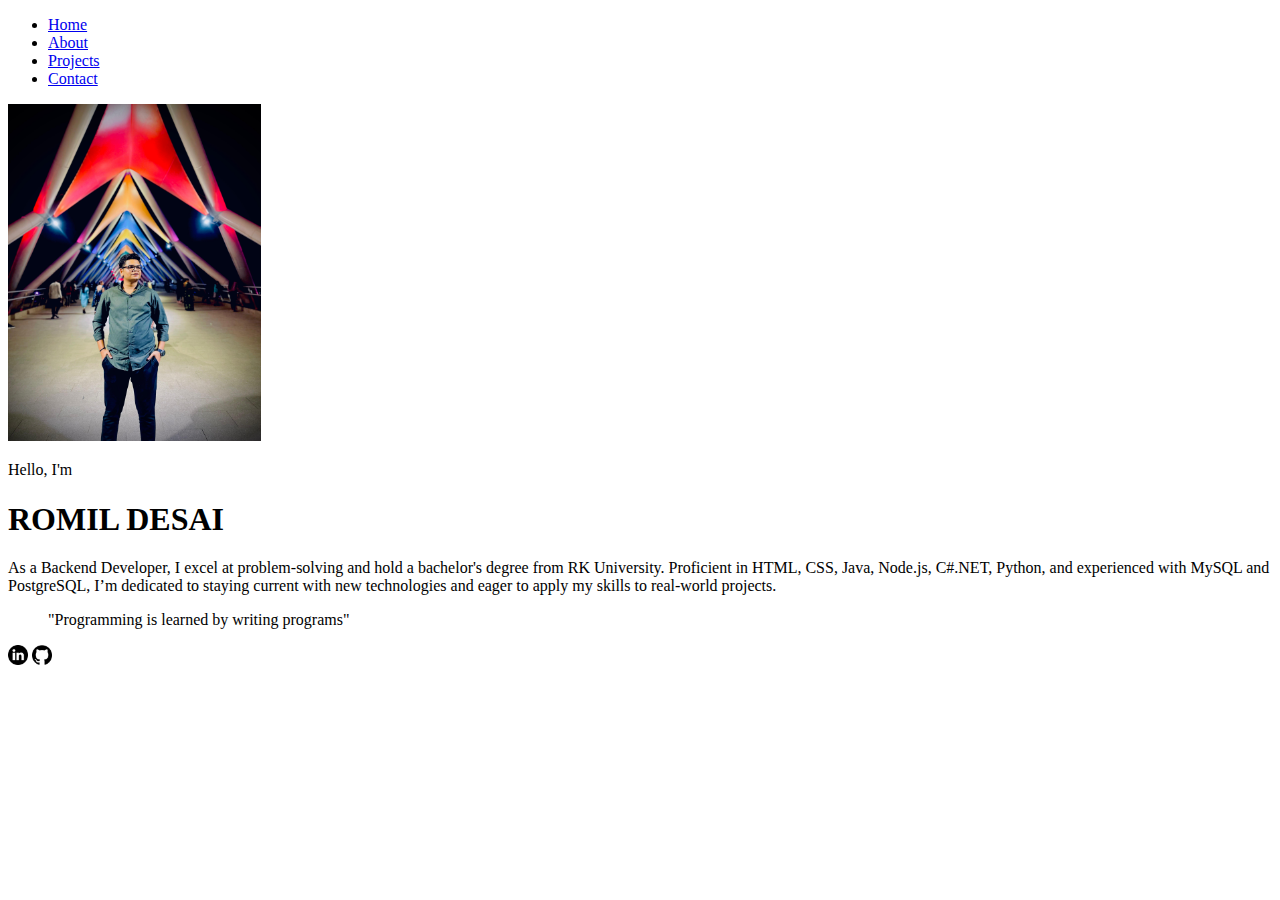
==== index.html @ 8ab374c5 "third" ====
<!DOCTYPE html>
<html lang="en">
  <head>
    <meta charset="UTF-8" />
    <meta http-equiv="X-UA-Compatible" content="IE=edge" />
    <meta name="viewport" content="width=device-width, initial-scale=1.0" />
    <title>My Portfolio</title>
  </head>
  <body>
    <nav id="desktop-nav">
      <div>
        <ul class="nav-links">
          <li><a href="index.html">Home</a></li>
          <li><a href="AboutMe.html">About</a></li>
          <li><a href="Project.html">Projects</a></li>
          <li><a href="Contact.html">Contact</a></li>
        </ul>
      </div>
    </nav>
    <section id="profile">
      <div class="section__pic-container">
        <img src="./assets/profile_photo.jpeg" alt="John Doe profile picture" height="20%" width="20%"/>
      </div>
      <div class="section__text">
        <p class="section__text__p1">Hello, I'm</p>
        <h1 class="title">ROMIL DESAI</h1>
        <p class="section__text__p2">As a Backend Developer, I excel at problem-solving and hold a bachelor's degree from RK University. Proficient in HTML, CSS, Java, Node.js, C#.NET, Python, and experienced with MySQL and PostgreSQL, 
          I’m dedicated to staying current with new technologies and eager to apply my skills to real-world projects.            
        </p>
        <blockquote class="section__text__p2">"Programming is learned by writing programs"</blockquote>
        <div class="btn-container">
         
          <!-- <button class="btn btn-color-1" onclick="location.href='./#contact'">
            Contact Info
          </button> -->
        </div>
        <div id="socials-container">
          <img
            src="./assets/linkedin.png"
            alt="My LinkedIn profile"
            class="icon"
            onclick="location.href='https://www.linkedin.com/in/romil-desai-9a4803206/'"
            height="20"
          />
          <img
            src="./assets/github.png"
            alt="My Github profile"
            class="icon"
            onclick="location.href='https://github.com/romildesai'"
            height="20"
          />
        </div>
      </div>
    </section>    
    <!-- <script src="script.js"></script> -->
  </body>
</html>
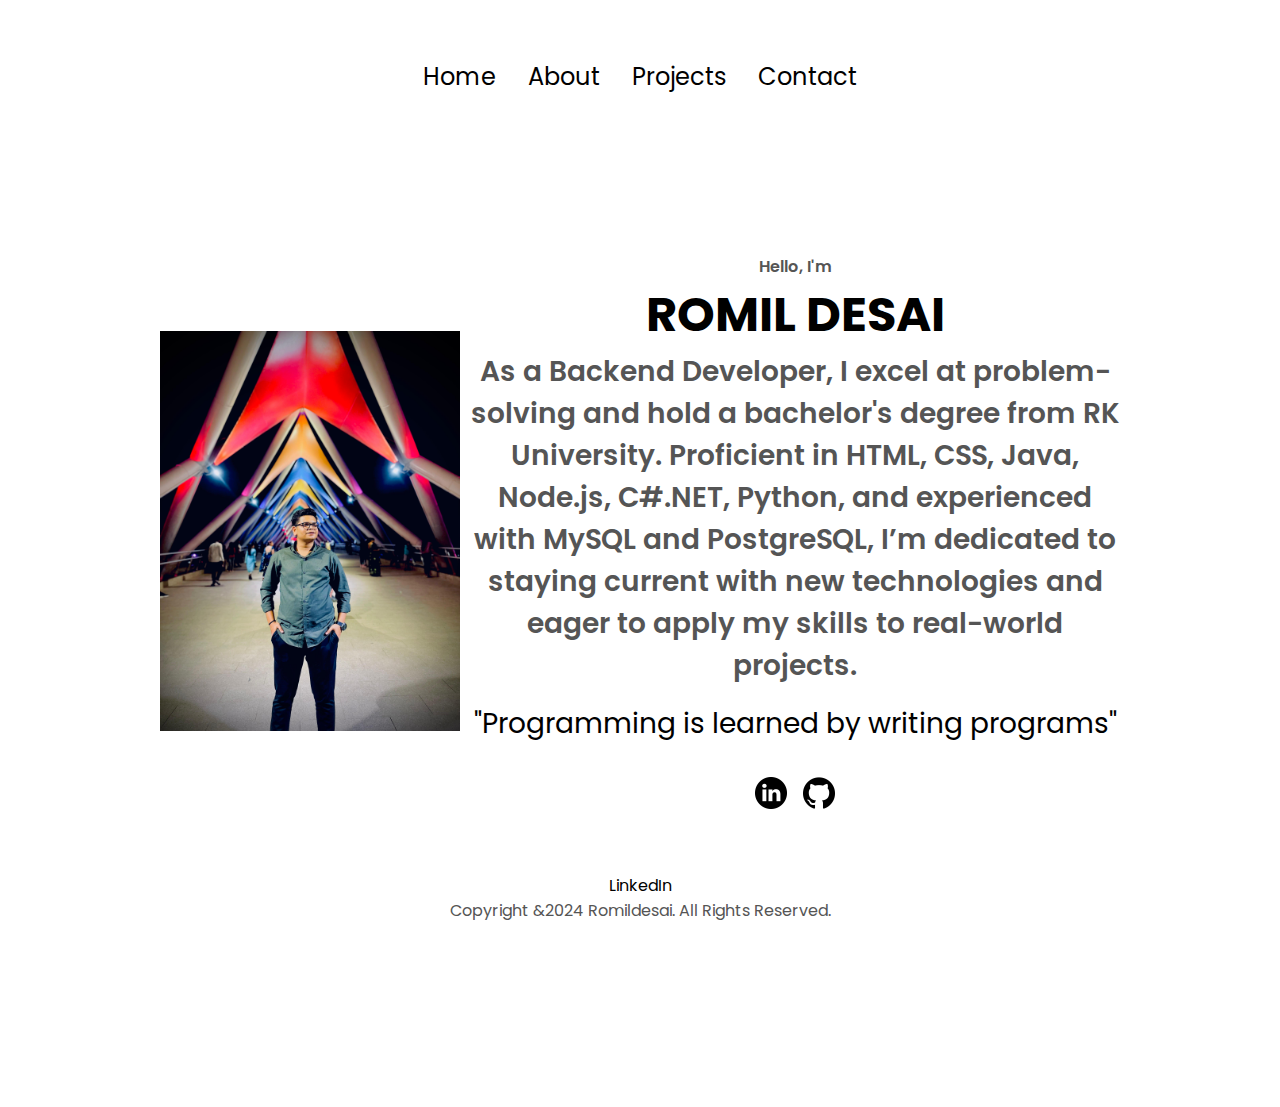
==== commit 400f201a: "last commit" ====
--- a/index.html
+++ b/index.html
@@ -5,6 +5,7 @@
     <meta http-equiv="X-UA-Compatible" content="IE=edge" />
     <meta name="viewport" content="width=device-width, initial-scale=1.0" />
     <title>My Portfolio</title>
+    <link rel="stylesheet" href="style.css" />
   </head>
   <body>
     <nav id="desktop-nav">
@@ -19,7 +20,7 @@
     </nav>
     <section id="profile">
       <div class="section__pic-container">
-        <img src="./assets/profile_photo.jpeg" alt="John Doe profile picture" height="20%" width="20%"/>
+        <img src="./assets/profile_photo.jpeg" height="100%" width="250%" style="margin-right: 230px;"/>
       </div>
       <div class="section__text">
         <p class="section__text__p1">Hello, I'm</p>
@@ -30,9 +31,7 @@
         <blockquote class="section__text__p2">"Programming is learned by writing programs"</blockquote>
         <div class="btn-container">
          
-          <!-- <button class="btn btn-color-1" onclick="location.href='./#contact'">
-            Contact Info
-          </button> -->
+          
         </div>
         <div id="socials-container">
           <img
@@ -52,6 +51,13 @@
         </div>
       </div>
     </section>    
-    <!-- <script src="script.js"></script> -->
+    <footer style="position: relative; top: 20%;">      
+      <p>
+          <a href="https://www.linkedin.com">LinkedIn</a></p>
+  
+  <p>Copyright &2024 Romildesai. All Rights Reserved.</p>
+  <script src="script.js"></script>
+</footer>
+    <script src="script.js"></script>
   </body>
 </html>
--- a/style.css
+++ b/style.css
@@ -0,0 +1,480 @@
+/* GENERAL */
+
+@import url("https://fonts.googleapis.com/css2?family=Poppins:wght@300;400;500;600&display=swap");
+
+* {
+  margin: 0;
+  padding: 0;
+}
+
+body {
+  font-family: "Poppins", sans-serif;
+}
+
+html {
+  scroll-behavior: smooth;
+}
+
+p {
+  color: rgb(85, 85, 85);
+}
+
+/* TRANSITION */
+
+a,
+.btn {
+  transition: all 300ms ease;
+}
+
+/* DESKTOP NAV */
+
+nav,
+.nav-links {
+  display: flex;
+}
+
+nav {
+  justify-content: space-around;
+  align-items: center;
+  height: 17vh;
+}
+
+.nav-links {
+  gap: 2rem;
+  list-style: none;
+  font-size: 1.5rem;
+}
+
+a {
+  color: black;
+  text-decoration: none;
+  text-decoration-color: rgb(116, 103, 103);
+}
+
+a:hover {
+  color: grey;
+  text-decoration: underline;
+  text-underline-offset: 1rem;
+  text-decoration-color: rgb(181, 181, 181);
+}
+
+.logo {
+  font-size: 2rem;
+}
+
+.logo:hover {
+  cursor: default;
+}
+
+/* HAMBURGER MENU */
+
+#hamburger-nav {
+  display: none;
+}
+
+.hamburger-menu {
+  position: relative;
+  display: inline-block;
+}
+
+.hamburger-icon {
+  display: flex;
+  flex-direction: column;
+  justify-content: space-between;
+  height: 24px;
+  width: 30px;
+  cursor: pointer;
+}
+
+.hamburger-icon span {
+  width: 100%;
+  height: 2px;
+  background-color: black;
+  transition: all 0.3 ease-in-out;
+}
+
+.menu-links {
+  position: absolute;
+  top: 100%;
+  right: 0;
+  background-color: rgb(255, 255, 255);
+  width: fit-content;
+  max-height: 0;
+  overflow: hidden;
+  transition: all 0.3 ease-in-out;
+}
+
+.menu-links a {
+  display: block;
+  padding: 10px;
+  text-align: center;
+  font-size: 1.5rem;
+  color: black;
+  text-decoration: none;
+  transition: all 0.3 ease-in-out;
+}
+
+.menu-links li {
+  list-style: none;
+}
+
+.menu-links.open {
+  max-height: 300px;
+}
+
+.hamburger-icon.open span:first-child {
+  transform: rotate(45deg) translate(10px, 5px);
+}
+
+.hamburger-icon.open span:nth-child(2) {
+  opacity: 0;
+}
+
+.hamburger-icon.open span:last-child {
+  transform: rotate(-45deg) translate(10px, -5px);
+}
+
+.hamburger-icon span:first-child {
+  transform: none;
+}
+
+.hamburger-icon span:first-child {
+  opacity: 1;
+}
+
+.hamburger-icon span:first-child {
+  transform: none;
+}
+
+/* SECTIONS */
+
+section {
+  padding-top: 4vh;
+  height: 96vh;
+  margin: 0 10rem;
+  box-sizing: border-box;
+  min-height: fit-content;
+}
+
+.section-container {
+  display: flex;
+}
+
+/* PROFILE SECTION */
+
+#profile {
+  display: flex;
+  justify-content: center;
+  gap: 5rem;
+  height: 80vh;
+}
+
+.section__pic-container {
+  display: flex;
+  height: 400px;
+  width: 400px;
+  margin: auto 0;
+}
+
+.section__text {
+  align-self: center;
+  text-align: center;
+}
+
+.section__text p {
+  font-weight: 600;
+}
+
+.section__text__p1 {
+  text-align: center;
+}
+
+.section__text__p2 {
+  font-size: 1.75rem;
+  margin-bottom: 1rem;
+}
+
+.title {
+  font-size: 3rem;
+  text-align: center;
+}
+
+#socials-container {
+  display: flex;
+  justify-content: center;
+  margin-top: 1rem;
+  gap: 1rem;
+}
+
+/* ICONS */
+
+.icon {
+  cursor: pointer;
+  height: 2rem;
+}
+
+/* BUTTONS */
+
+.btn-container {
+  display: flex;
+  justify-content: center;
+  gap: 1rem;
+}
+
+.btn {
+  font-weight: 600;
+  transition: all 300ms ease;
+  padding: 1rem;
+  width: 8rem;
+  border-radius: 2rem;
+}
+
+.btn-color-1,
+.btn-color-2 {
+  border: rgb(53, 53, 53) 0.1rem solid;
+}
+
+.btn-color-1:hover,
+.btn-color-2:hover {
+  cursor: pointer;
+}
+
+.btn-color-1,
+.btn-color-2:hover {
+  background: rgb(53, 53, 53);
+  color: white;
+}
+
+.btn-color-1:hover {
+  background: rgb(0, 0, 0);
+}
+
+.btn-color-2 {
+  background: none;
+}
+
+.btn-color-2:hover {
+  border: rgb(255, 255, 255) 0.1rem solid;
+}
+
+.btn-container {
+  gap: 1rem;
+}
+
+/* ABOUT SECTION */
+
+#about {
+  position: relative;
+}
+
+.about-containers {
+  gap: 2rem;
+  margin-bottom: 2rem;
+  margin-top: 2rem;
+}
+
+.about-details-container {
+  justify-content: center;
+  flex-direction: column;
+}
+
+.about-containers,
+.about-details-container {
+  display: flex;
+}
+
+.about-pic {
+  border-radius: 2rem;
+}
+
+.arrow {
+  position: absolute;
+  right: -5rem;
+  bottom: 2.5rem;
+}
+
+.details-container {
+  padding: 1.5rem;
+  flex: 1;
+  background: white;
+  border-radius: 2rem;
+  border: rgb(53, 53, 53) 0.1rem solid;
+  border-color: rgb(163, 163, 163);
+  text-align: center;
+}
+
+.section-container {
+  gap: 4rem;
+  height: 80%;
+}
+
+.section__pic-container {
+  height: 400px;
+  width: 400px;
+  margin: auto 0;
+}
+
+/* EXPERIENCE SECTION */
+
+#experience {
+  position: relative;
+}
+
+.experience-sub-title {
+  color: rgb(85, 85, 85);
+  font-weight: 600;
+  font-size: 1.75rem;
+  margin-bottom: 2rem;
+}
+
+.experience-details-container {
+  display: flex;
+  justify-content: center;
+  flex-direction: column;
+}
+
+.article-container {
+  display: flex;
+  text-align: initial;
+  flex-wrap: wrap;
+  flex-direction: row;
+  gap: 2.5rem;
+  justify-content: space-around;
+}
+
+article {
+  display: flex;
+  width: 10rem;
+  justify-content: space-around;
+  gap: 0.5rem;
+}
+
+article .icon {
+  cursor: default;
+}
+
+/* PROJECTS SECTION */
+
+#projects {
+  position: relative;
+}
+
+.color-container {
+  border-color: rgb(163, 163, 163);
+  background: rgb(250, 250, 250);
+}
+
+.project-img {
+  border-radius: 2rem;
+  width: 90%;
+  height: 90%;
+}
+
+.project-title {
+  margin: 1rem;
+  color: black;
+}
+
+.project-btn {
+  color: black;
+  border-color: rgb(163, 163, 163);
+}
+
+/* CONTACT */
+
+#contact {
+  display: flex;
+  justify-content: center;
+  flex-direction: column;
+  height: 70vh;
+}
+
+.contact-info-upper-container {
+  display: flex;
+  justify-content: center;
+  border-radius: 2rem;
+  border: rgb(53, 53, 53) 0.1rem solid;
+  border-color: rgb(163, 163, 163);
+  background: (250, 250, 250);
+  margin: 2rem auto;
+  padding: 0.5rem;
+}
+
+.contact-info-container {
+  display: flex;
+  align-items: center;
+  justify-content: center;
+  gap: 0.5rem;
+  margin: 1rem;
+}
+
+.contact-info-container p {
+  font-size: larger;
+}
+
+.contact-icon {
+  cursor: default;
+}
+
+.email-icon {
+  height: 2.5rem;
+}
+
+/* FOOTER SECTION */
+
+footer {
+  height: 26vh;
+  margin: 0 1rem;
+}
+
+footer p {
+  text-align: center;
+}
+
+
+
+@import url(https://fonts.googleapis.com/css?family=Montserrat:400,700);
+
+form { max-width:420px; margin:50px auto; }
+
+.feedback-input {
+  color:rgb(0, 0, 0);
+  font-family: Helvetica, Arial, sans-serif;
+  font-weight:500;
+  font-size: 18px;
+  border-radius: 5px;
+  line-height: 22px;
+  background-color: transparent;
+  border:2px solid #CC6666;
+  transition: all 0.3s;
+  padding: 13px;
+  margin-bottom: 15px;
+  width:100%;
+  box-sizing: border-box;
+  outline:0;
+}
+
+.feedback-input:focus { border:2px solid #CC4949; }
+
+textarea {
+  height: 150px;
+  line-height: 150%;
+  resize:vertical;
+}
+
+[type="submit"] {
+  font-family: 'Montserrat', Arial, Helvetica, sans-serif;
+  width: 100%;
+  background:#CC6666;
+  border-radius:5px;
+  border:0;
+  cursor:pointer;
+  color:white;
+  font-size:24px;
+  padding-top:10px;
+  padding-bottom:10px;
+  transition: all 0.3s;
+  margin-top:-4px;
+  font-weight:700;
+}
+[type="submit"]:hover { background:#CC4949; }